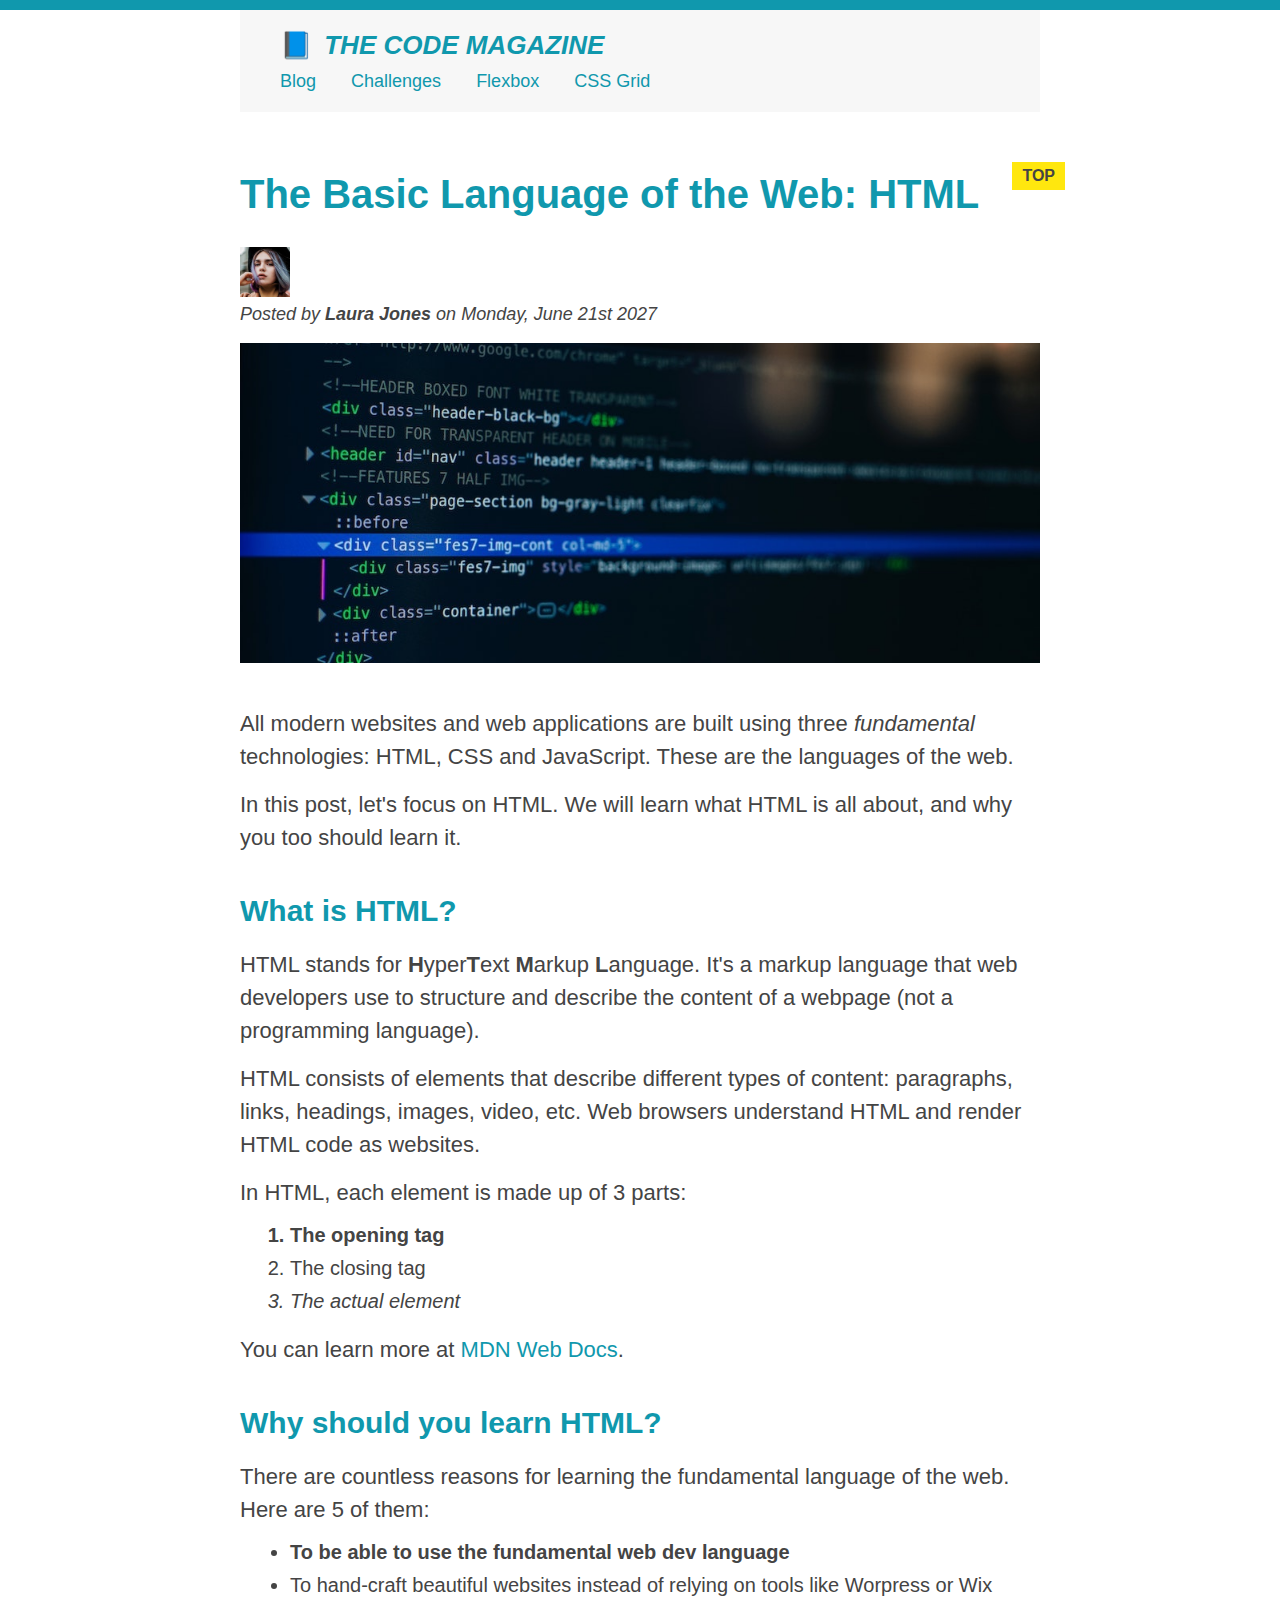
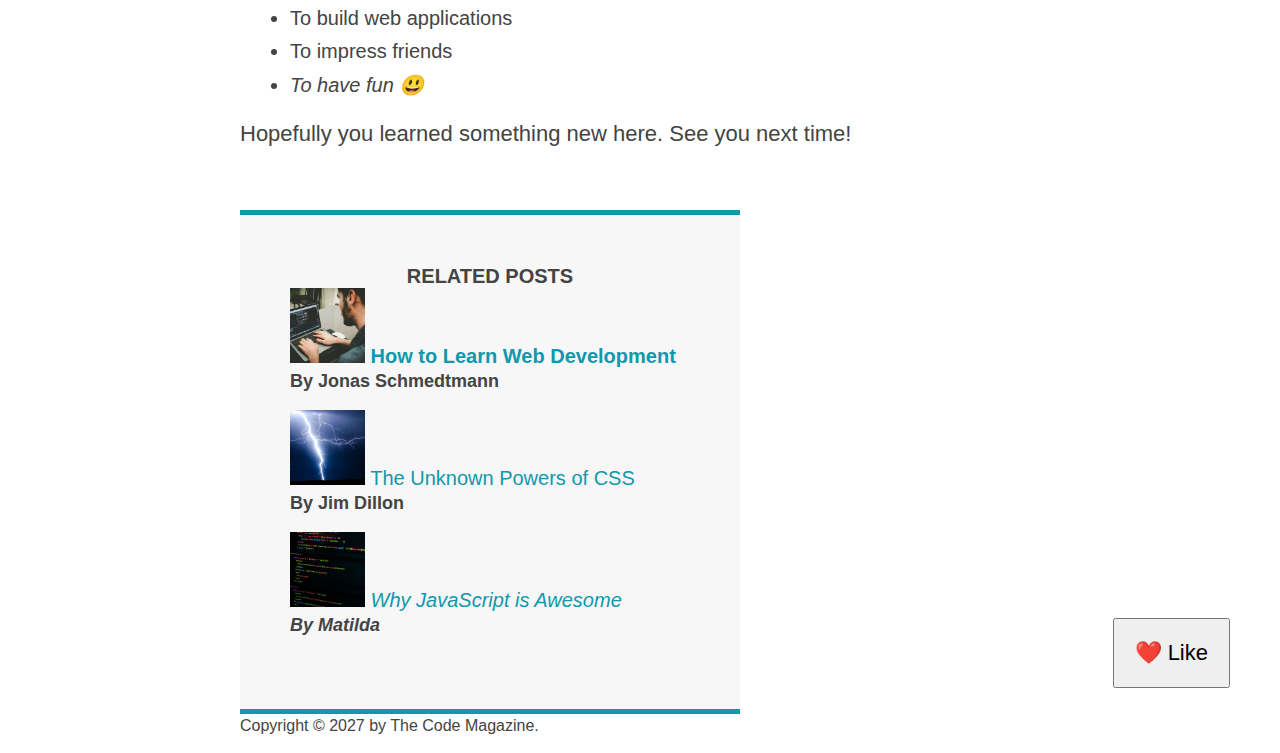
==== starter/04-CSS-Layouts/index.html @ e143bc4b "first commit" ====
<!DOCTYPE html>
<html lang="en">
  <head>
    <meta charset="UTF-8" />
    <link href="style.css" rel="stylesheet" />

    <title>The Basic Language of the Web: HTML</title>
  </head>

  <body>
    <!--
    <h1>The Basic Language of the Web: HTML</h1>
    <h2>The Basic Language of the Web: HTML</h2>
    <h3>The Basic Language of the Web: HTML</h3>
    <h4>The Basic Language of the Web: HTML</h4>
    <h5>The Basic Language of the Web: HTML</h5>
    <h6>The Basic Language of the Web: HTML</h6>
    -->

    <div class="container">
      <header class="main-header">
        <h1>📘 The Code Magazine</h1>

        <nav>
          <!-- <strong>This is the navigation</strong> -->
          <a href="blog.html">Blog</a>
          <a href="#">Challenges</a>
          <a href="#">Flexbox</a>
          <a href="#">CSS Grid</a>
        </nav>
      </header>

      <article>
        <header class="post-header">
          <h2>The Basic Language of the Web: HTML</h2>

          <img
            src="img/laura-jones.jpg"
            alt="Headshot of Laura Jones"
            height="50"
            width="50"
          />

          <p id="author">
            Posted by <strong>Laura Jones</strong> on Monday, June 21st 2027
          </p>

          <img
            src="img/post-img.jpg"
            alt="HTML code on a screen"
            width="500"
            height="200"
            class="post-img"
          />
          <button>❤️ Like</button>
        </header>

        <p>
          All modern websites and web applications are built using three
          <em>fundamental</em>
          technologies: HTML, CSS and JavaScript. These are the languages of the
          web.
        </p>

        <p>
          In this post, let's focus on HTML. We will learn what HTML is all
          about, and why you too should learn it.
        </p>

        <h3>What is HTML?</h3>
        <p>
          HTML stands for <strong>H</strong>yper<strong>T</strong>ext
          <strong>M</strong>arkup <strong>L</strong>anguage. It's a markup
          language that web developers use to structure and describe the content
          of a webpage (not a programming language).
        </p>
        <p>
          HTML consists of elements that describe different types of content:
          paragraphs, links, headings, images, video, etc. Web browsers
          understand HTML and render HTML code as websites.
        </p>
        <p>In HTML, each element is made up of 3 parts:</p>

        <ol>
          <li class="first-li">The opening tag</li>
          <li>The closing tag</li>
          <li>The actual element</li>
        </ol>

        <p>
          You can learn more at
          <a
            href="https://developer.mozilla.org/en-US/docs/Web/HTML"
            target="_blank"
            >MDN Web Docs</a
          >.
        </p>

        <h3>Why should you learn HTML?</h3>

        <p>
          There are countless reasons for learning the fundamental language of
          the web. Here are 5 of them:
        </p>

        <ul>
          <li class="first-li">
            To be able to use the fundamental web dev language
          </li>
          <li>
            To hand-craft beautiful websites instead of relying on tools like
            Worpress or Wix
          </li>
          <li>To build web applications</li>
          <li>To impress friends</li>
          <li>To have fun 😃</li>
        </ul>

        <p>Hopefully you learned something new here. See you next time!</p>
      </article>

      <aside>
        <h4>Related posts</h4>

        <ul class="related">
          <li>
            <img
              src="img/related-1.jpg"
              alt="Person programming"
              width="75"
              height="75"
            />
            <a href="#">How to Learn Web Development</a>
            <p class="related-author">By Jonas Schmedtmann</p>
          </li>
          <li>
            <img
              src="img/related-2.jpg"
              alt="Lightning"
              width="75"
              height="75"
            />
            <a href="#">The Unknown Powers of CSS</a>
            <p class="related-author">By Jim Dillon</p>
          </li>
          <li>
            <img
              src="img/related-3.jpg"
              alt="JavaScript code on a screen"
              width="75"
              height="75"
            />
            <a href="#">Why JavaScript is Awesome</a>
            <p class="related-author">By Matilda</p>
          </li>
        </ul>
      </aside>

      <footer>
        <p id="copyright" class="copyright text">
          Copyright &copy; 2027 by The Code Magazine.
        </p>
      </footer>
    </div>
  </body>
</html>
---- starter/04-CSS-Layouts/style.css ----
* {
  /* border-top: 10px solid #1098ad; */
  margin: 0;
  padding: 0;
}

/* PAGE SECTIONS */
body {
  color: #444;
  font-family: sans-serif;

  border-top: 10px solid #1098ad;
  position: relative;
}

.container {
  width: 800px;
  /* margin-left: auto;
  margin-right: auto; */
  margin: 0 auto;
}

.main-header {
  background-color: #f7f7f7;
  /* padding: 20px;
  padding-left: 40px;
  padding-right: 40px; */
  padding: 20px 40px;
  margin-bottom: 60px;
  /* height: 80px; */
}

nav {
  font-size: 18px;
  /* text-align: center; */
}

article {
  margin-bottom: 60px;
}

.post-header {
  margin-bottom: 40px;
  /* position: relative; */
}

aside {
  background-color: #f7f7f7;
  border-top: 5px solid #1098ad;
  border-bottom: 5px solid #1098ad;
  /* padding-top: 50px;
  padding-bottom: 50px; */
  padding: 50px 0;
  width: 500px;
}

/* SMALLER ELEMENTS */
h1,
h2,
h3 {
  color: #1098ad;
}

h1 {
  font-size: 26px;
  text-transform: uppercase;
  font-style: italic;
}

h2 {
  font-size: 40px;
  margin-bottom: 30px;
}

h3 {
  font-size: 30px;
  margin-bottom: 20px;
  margin-top: 40px;
}

h4 {
  font-size: 20px;
  text-transform: uppercase;
  text-align: center;
}

p {
  font-size: 22px;
  line-height: 1.5;
  margin-bottom: 15px;
}

ul,
ol {
  margin-left: 50px;
  margin-bottom: 20px;
}

li {
  font-size: 20px;
  margin-bottom: 10px;
  /* display: inline; */
}

li:last-child {
  margin-bottom: 0;
}

/* footer p {
  font-size: 16px;
} */

/* article header p {
  font-style: italic;
} */

#author {
  font-style: italic;
  font-size: 18px;
}

#copyright {
  font-size: 16px;
}

.related-author {
  font-size: 18px;
  font-weight: bold;
}

/* ul {
  list-style: none;
} */

.related {
  list-style: none;
}

body {
  /* background-color: orangered; */
}

/* .first-li {
  font-weight: bold;
} */

li:first-child {
  font-weight: bold;
}

li:last-child {
  font-style: italic;
}

li:nth-child(even) {
  /* color: red; */
}

/* Misconception: this won't work! */
article p:first-child {
  color: red;
}

/* Styling links */
a:link {
  color: #1098ad;
  text-decoration: none;
}

a:visited {
  /* color: #777; */
  color: #1098ad;
}

a:hover {
  color: orangered;
  font-weight: bold;
  text-decoration: underline orangered;
}

a:active {
  background-color: black;
  font-style: italic;
}
/* LVHA */

.post-img {
  width: 100%;
  height: auto;
}

nav a:link {
  /* background-color: orangered;
  margin: 20px;
  padding: 20px;

  display: block; */

  margin-right: 30px;
  margin-top: 10px;
  display: inline-block;
}

nav a:link:last-child {
  margin-right: 0;
}

button {
  font-size: 22px;
  padding: 20px;
  cursor: pointer;

  position: absolute;
  /* top: 50px;
  left: 50px; */
  bottom: 50px;
  right: 50px;
}

h1::first-letter {
  font-style: normal;
  margin-right: 5px;
}

h3 + p::first-line {
  /* color: red; */
}

h2 {
  /* background-color: orange; */
  position: relative;
}

h2::before {
  content: "TOP";
  background-color: #ffe70e;
  color: #444;
  font-size: 16px;
  font-weight: bold;
  display: inline-block;
  padding: 5px 10px;
  position: absolute;
  top: -10px;
  right: -25px;
}

/* Resolving conflicts */
/* #copyright {
  color: red;
}

.copyright {
  color: blue;
}

.text {
  color: yellow;
}

footer p {
  color: green !important;
} */

/* nav a:link,
nav p {
  font-size: 18px;
} */
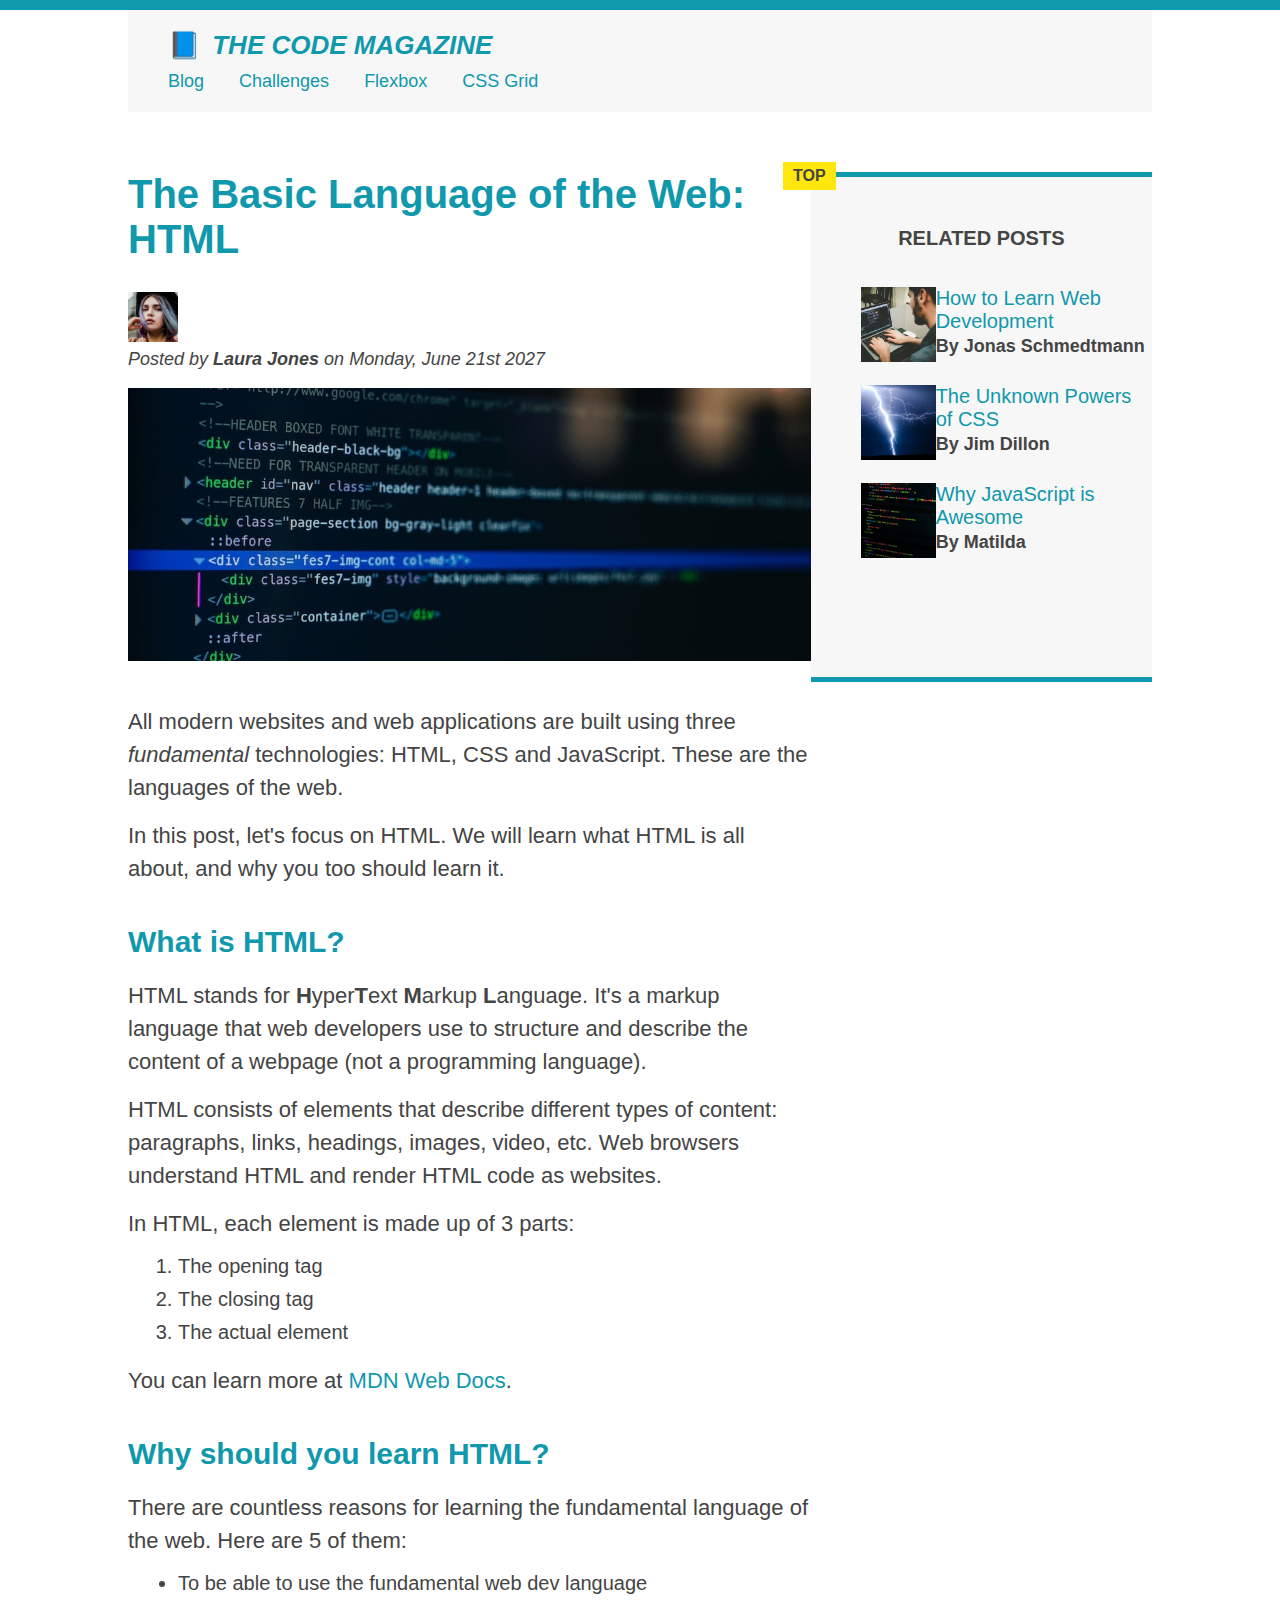
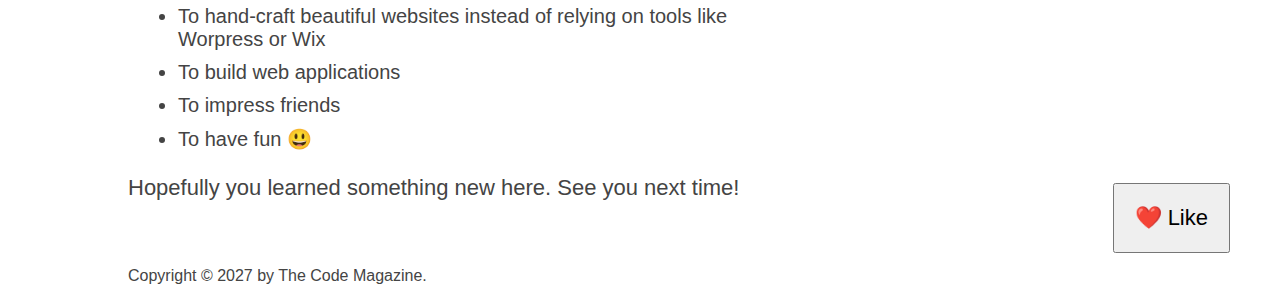
==== commit c419ca81: "21 tem" ====
--- a/starter/04-CSS-Layouts/index.html
+++ b/starter/04-CSS-Layouts/index.html
@@ -30,10 +30,12 @@
         </nav>
       </header>
 
+      <div class="article-container">
       <article>
         <header class="post-header">
           <h2>The Basic Language of the Web: HTML</h2>
 
+          <div class="author-div">
           <img
             src="img/laura-jones.jpg"
             alt="Headshot of Laura Jones"
@@ -44,7 +46,7 @@
           <p id="author">
             Posted by <strong>Laura Jones</strong> on Monday, June 21st 2027
           </p>
-
+        </div>
           <img
             src="img/post-img.jpg"
             alt="HTML code on a screen"
@@ -118,40 +120,49 @@
 
         <p>Hopefully you learned something new here. See you next time!</p>
       </article>
-
+      </div>
       <aside>
-        <h4>Related posts</h4>
+        <h4 class="related-title">Related posts</h4>
 
         <ul class="related">
-          <li>
+          <li class="related-post">
             <img
               src="img/related-1.jpg"
               alt="Person programming"
               width="75"
               height="75"
+              class="related-image"
             />
+            <div>
             <a href="#">How to Learn Web Development</a>
             <p class="related-author">By Jonas Schmedtmann</p>
+            </div>
           </li>
-          <li>
+          <li class="related-post">
             <img
               src="img/related-2.jpg"
               alt="Lightning"
               width="75"
               height="75"
+              class="related-image"
             />
+            <div>
             <a href="#">The Unknown Powers of CSS</a>
             <p class="related-author">By Jim Dillon</p>
+            </div>
           </li>
-          <li>
+          <li class="related-post">
             <img
               src="img/related-3.jpg"
               alt="JavaScript code on a screen"
               width="75"
               height="75"
+              class="related-image"
             />
+            <div>
             <a href="#">Why JavaScript is Awesome</a>
             <p class="related-author">By Matilda</p>
+            </div>
           </li>
         </ul>
       </aside>
--- a/starter/04-CSS-Layouts/style.css
+++ b/starter/04-CSS-Layouts/style.css
@@ -1,3 +1,4 @@
+
 * {
   /* border-top: 10px solid #1098ad; */
   margin: 0;
@@ -14,7 +15,7 @@
 }
 
 .container {
-  width: 800px;
+  width: 80%;
   /* margin-left: auto;
   margin-right: auto; */
   margin: 0 auto;
@@ -144,17 +145,8 @@
   font-weight: bold;
 } */
 
-li:first-child {
-  font-weight: bold;
-}
-
-li:last-child {
-  font-style: italic;
-}
-
-li:nth-child(even) {
-  /* color: red; */
-}
+
+
 
 /* Misconception: this won't work! */
 article p:first-child {
@@ -265,3 +257,37 @@
 nav p {
   font-size: 18px;
 } */
+
+.container{
+  display: grid;
+  grid-template-columns: 2fr 1fr;
+}
+
+.main-header{
+  grid-column: 1 / 3;
+}
+
+aside{
+  display: grid;
+  grid-template-columns: 1fr;
+  width: auto;
+  height: 400px;
+}
+
+.related-post{
+  display: grid;
+  grid-template-columns: 1fr 3fr;
+
+}
+
+.related-title{
+  grid-column: 1 / 3;
+}
+
+.related-image{
+  grid-column: 1 / 2;
+}
+
+.related-author{
+  grid-column: 2 / 3;
+}